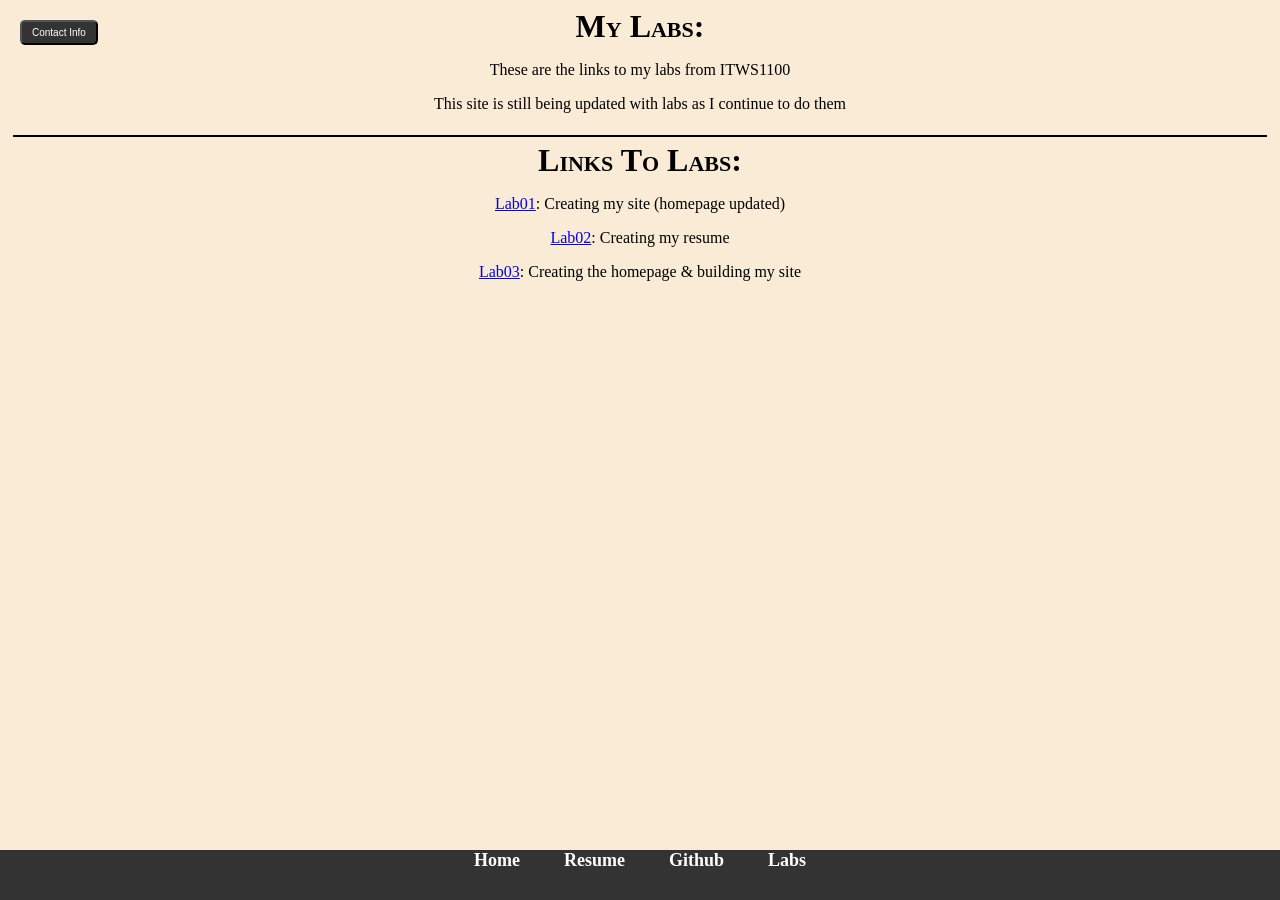
==== labs/lab.html @ 254bd247 "lab 3 lab 3" ====
<!DOCTYPE html>


<html>
  <head>
    <style type ="text/css">
      html {
         width: 100%;
      }
      body{
        background-color:antiquewhite;
        overflow: show;
        padding-bottom: 60px;
      }

      h1 {
         text-align: center;
         margin: 0;
         padding: 0;
         font-variant: small-caps;
      }

      .contactHeader{
        font-variant: small-caps;
        text-align: center;
        font-size: 10;
      }

      .contactText{
        text-align: center;
        font-size: 5;
      }

      p {
        text-align: center;
      }

      .section{
        border-bottom: 2px solid #000;
        margin: 5px;
        padding-top: 3px;
        padding-bottom: 3px;
      }
      
      .box{
        display:flex;
        justify-content: space-between;
        align-items: flex-start;
        flex-direction: column;
      }

      .topbox{
        position:sticky;
        top: 10px;
        left: 1-px;
        background-color: white;
        padding: 1px;
        border: 1px solid black;
        border-radius: 10px;
      }
  
      .dropdown {
        position: absolute;
        top: 20px;
        left: 20px;
      }

  
      .dropButton {
        background-color: #333;
        color: white;
        padding: 5px 10px;
        font-size: 10px;
        cursor: pointer;
        border-radius: 5px;
      }

      
      .dropdownContent {
        display: none;
        position: absolute;
        background-color:aliceblue;
        min-width: 100px;
        padding: 10px;
        border-radius: 10px;
        border: 1px solid black;
      }

      .dropdown:hover .dropdownContent {
        display:block;
      }

      .bottomNavigation {
        position: fixed;
        bottom: 0;
        left: 0px;
        width: 100%;
        background-color: #333;
        text-align: center;
        height: 50px;
      }

      .bottomNavigation a {
        color: white;
        text-decoration: none;
        margin: 20px;
        font-weight: bold;
        font-size: large;
        font: small-caps;
      }

      .bottomNavigation a:hover {
        text-decoration: underline;
      }

      

    </style> 
    <title>
      Labs
    </title>
  </head>
  <body>
    <!--<div class = "box">
      <div class = "topbox">
        <p class = "contactHeader">Contact Info:</p>
        <div class = "contactText">
          <p>Niskayuna, New York, 12309</p>
          <p>518-986-9169</p>
          <p>workml@rpi.edu</p>
        </div>
      </div>
    </div>-->
    <div class="dropdown">
      <button class="dropButton">Contact Info</button>
      <div class="dropdownContent">
        <p>Niskayuna, New York, 12309</p>
        <p>518-986-9169</p>
        <p>workml@rpi.edu</p>
      </div>
    </div>

    <h1>My Labs:</h1>
    <p>These are the links to my labs from ITWS1100</p>
    <p>This site is still being updated with labs as I continue to do them</p>
    <p></p>
    <div class = "section"></div>
    <h1>Links To Labs:</h1>
    <p><a href="http://workmlrpi.eastus.cloudapp.azure.com/iit/labs/lab01/lab01.html">Lab01</a>: Creating my site (homepage updated)</p>
    <p><a href="http://workmlrpi.eastus.cloudapp.azure.com/iit/labs/lab02/lab02.html">Lab02</a>: Creating my resume</p>
    <p><a href="http://workmlrpi.eastus.cloudapp.azure.com/iit/labs/lab03/lab03.html">Lab03</a>: Creating the homepage & building my site</p>
    <nav class="bottomNavigation">
     <a href="http://workmlrpi.eastus.cloudapp.azure.com/iit/">Home</a>
      <a href="http://workmlrpi.eastus.cloudapp.azure.com/iit/labs/lab02/workml-lancelotworkman-resume.html">Resume</a>
      <a href="https://github.com/WhatsRed">Github</a>
      <a href="http://workmlrpi.eastus.cloudapp.azure.com/iit/labs/lab.html">Labs</a>
    </nav>

  </body>
</html>
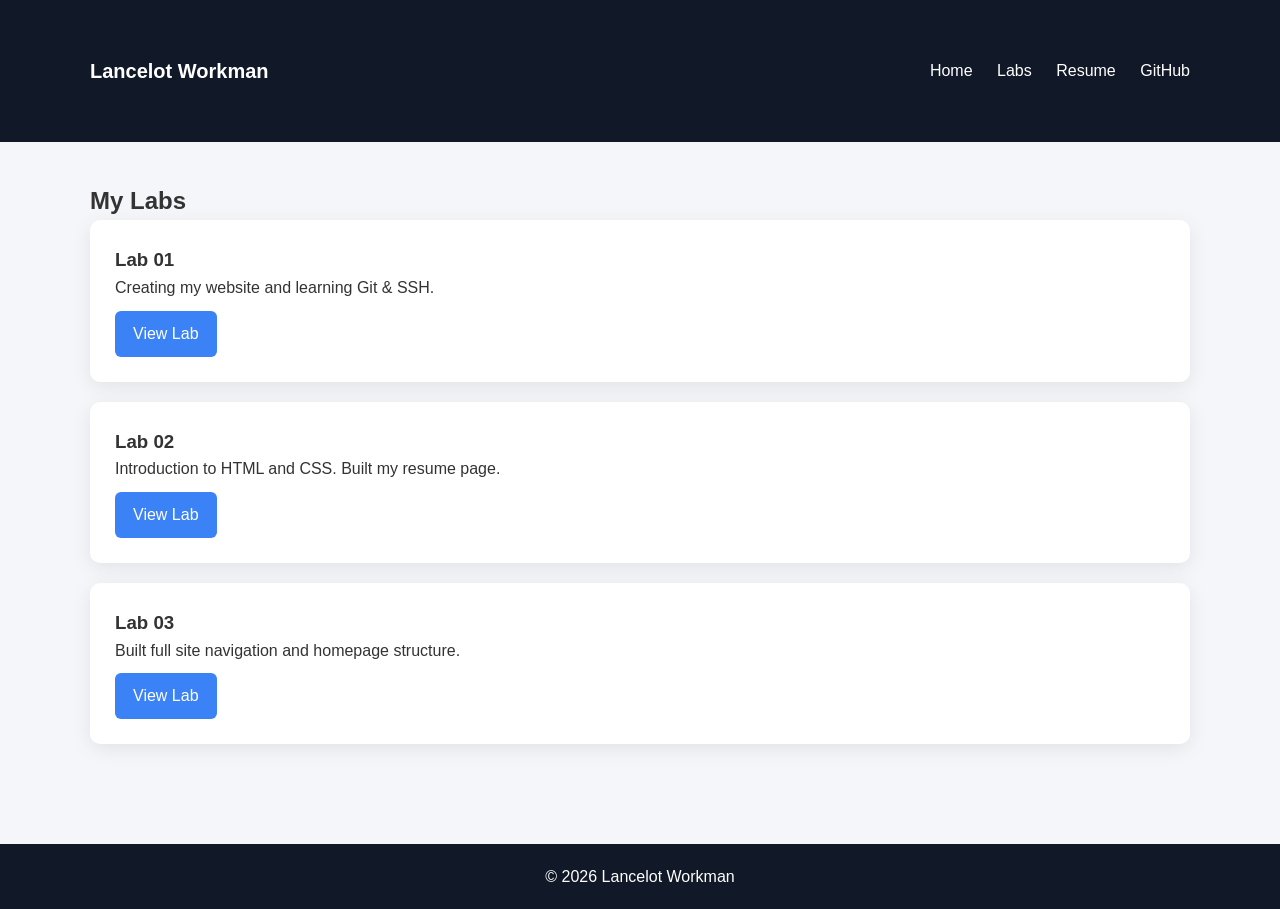
==== commit d9ff84b0: "iteration 1 first" ====
--- a/labs/lab.html
+++ b/labs/lab.html
@@ -1,160 +1,56 @@
 <!DOCTYPE html>
-
-
+<html lang="en">
+<head>
+    <meta charset="UTF-8">
+    <title>Lancelot Workman</title>
+    <link rel="stylesheet" href="../css/style.css">
+</head>
 <html>
   <head>
     <style type ="text/css">
-      html {
-         width: 100%;
-      }
-      body{
-        background-color:antiquewhite;
-        overflow: show;
-        padding-bottom: 60px;
-      }
-
-      h1 {
-         text-align: center;
-         margin: 0;
-         padding: 0;
-         font-variant: small-caps;
-      }
-
-      .contactHeader{
-        font-variant: small-caps;
-        text-align: center;
-        font-size: 10;
-      }
-
-      .contactText{
-        text-align: center;
-        font-size: 5;
-      }
-
-      p {
-        text-align: center;
-      }
-
-      .section{
-        border-bottom: 2px solid #000;
-        margin: 5px;
-        padding-top: 3px;
-        padding-bottom: 3px;
-      }
-      
-      .box{
-        display:flex;
-        justify-content: space-between;
-        align-items: flex-start;
-        flex-direction: column;
-      }
-
-      .topbox{
-        position:sticky;
-        top: 10px;
-        left: 1-px;
-        background-color: white;
-        padding: 1px;
-        border: 1px solid black;
-        border-radius: 10px;
-      }
-  
-      .dropdown {
-        position: absolute;
-        top: 20px;
-        left: 20px;
-      }
-
-  
-      .dropButton {
-        background-color: #333;
-        color: white;
-        padding: 5px 10px;
-        font-size: 10px;
-        cursor: pointer;
-        border-radius: 5px;
-      }
-
-      
-      .dropdownContent {
-        display: none;
-        position: absolute;
-        background-color:aliceblue;
-        min-width: 100px;
-        padding: 10px;
-        border-radius: 10px;
-        border: 1px solid black;
-      }
-
-      .dropdown:hover .dropdownContent {
-        display:block;
-      }
-
-      .bottomNavigation {
-        position: fixed;
-        bottom: 0;
-        left: 0px;
-        width: 100%;
-        background-color: #333;
-        text-align: center;
-        height: 50px;
-      }
-
-      .bottomNavigation a {
-        color: white;
-        text-decoration: none;
-        margin: 20px;
-        font-weight: bold;
-        font-size: large;
-        font: small-caps;
-      }
-
-      .bottomNavigation a:hover {
-        text-decoration: underline;
-      }
-
-      
-
+     
     </style> 
     <title>
-      Labs
+      Labs | Lancelot Workman
     </title>
   </head>
   <body>
-    <!--<div class = "box">
-      <div class = "topbox">
-        <p class = "contactHeader">Contact Info:</p>
-        <div class = "contactText">
-          <p>Niskayuna, New York, 12309</p>
-          <p>518-986-9169</p>
-          <p>workml@rpi.edu</p>
-        </div>
+    <nav class="navbar">
+      <div class="container">
+        <h1>Lancelot Workman</h1>
+          <div class="nav-links">
+              <a href="index.html">Home</a>
+              <a href="labs/lab.html">Labs</a>
+              <a href="labs/lab02/workml-lancelotworkman-resume.html">Resume</a>
+              <a href="https://github.com/WhatsRed">GitHub</a>
+          </div>
       </div>
-    </div>-->
-    <div class="dropdown">
-      <button class="dropButton">Contact Info</button>
-      <div class="dropdownContent">
-        <p>Niskayuna, New York, 12309</p>
-        <p>518-986-9169</p>
-        <p>workml@rpi.edu</p>
-      </div>
+    </nav>
+
+    <section class="container">
+    <h2>My Labs</h2>
+
+    <div class="card">
+        <h3>Lab 01</h3>
+        <p>Creating my website and learning Git & SSH.</p>
+        <a class="btn" href="lab01/lab01.html">View Lab</a>
     </div>
 
-    <h1>My Labs:</h1>
-    <p>These are the links to my labs from ITWS1100</p>
-    <p>This site is still being updated with labs as I continue to do them</p>
-    <p></p>
-    <div class = "section"></div>
-    <h1>Links To Labs:</h1>
-    <p><a href="http://workmlrpi.eastus.cloudapp.azure.com/iit/labs/lab01/lab01.html">Lab01</a>: Creating my site (homepage updated)</p>
-    <p><a href="http://workmlrpi.eastus.cloudapp.azure.com/iit/labs/lab02/lab02.html">Lab02</a>: Creating my resume</p>
-    <p><a href="http://workmlrpi.eastus.cloudapp.azure.com/iit/labs/lab03/lab03.html">Lab03</a>: Creating the homepage & building my site</p>
-    <nav class="bottomNavigation">
-     <a href="http://workmlrpi.eastus.cloudapp.azure.com/iit/">Home</a>
-      <a href="http://workmlrpi.eastus.cloudapp.azure.com/iit/labs/lab02/workml-lancelotworkman-resume.html">Resume</a>
-      <a href="https://github.com/WhatsRed">Github</a>
-      <a href="http://workmlrpi.eastus.cloudapp.azure.com/iit/labs/lab.html">Labs</a>
-    </nav>
+    <div class="card">
+        <h3>Lab 02</h3>
+        <p>Introduction to HTML and CSS. Built my resume page.</p>
+        <a class="btn" href="lab02/lab02.html">View Lab</a>
+    </div>
 
+    <div class="card">
+        <h3>Lab 03</h3>
+        <p>Built full site navigation and homepage structure.</p>
+        <a class="btn" href="lab03/lab03.html">View Lab</a>
+    </div>
+    
+  </section>
+  <footer>
+    © 2026 Lancelot Workman
+    </footer>
   </body>
 </html>
--- a/css/style.css
+++ b/css/style.css
@@ -0,0 +1,103 @@
+/* Reset */
+* {
+    margin: 0;
+    padding: 0;
+    box-sizing: border-box;
+}
+
+body {
+    font-family: 'Segoe UI', Tahoma, Geneva, Verdana, sans-serif;
+    background-color: #f4f6f9;
+    color: #333;
+    line-height: 1.6;
+}
+
+/* Container */
+.container {
+    width: 90%;
+    max-width: 1100px;
+    margin: auto;
+    padding: 40px 0;
+}
+
+/* Navigation */
+.navbar {
+    background: #111827;
+    padding: 15px 0;
+}
+
+.navbar .container {
+    display: flex;
+    justify-content: space-between;
+    align-items: center;
+}
+
+.navbar h1 {
+    color: white;
+    font-size: 20px;
+}
+
+.nav-links a {
+    color: white;
+    text-decoration: none;
+    margin-left: 20px;
+    font-weight: 500;
+}
+
+.nav-links a:hover {
+    color: #3b82f6;
+}
+
+/* Hero Section */
+.hero {
+    padding: 80px 0;
+    text-align: center;
+}
+
+.hero h2 {
+    font-size: 36px;
+    margin-bottom: 15px;
+}
+
+.hero p {
+    font-size: 18px;
+    color: #555;
+}
+
+/* Cards */
+.card {
+    background: white;
+    padding: 25px;
+    border-radius: 10px;
+    box-shadow: 0 5px 20px rgba(0,0,0,0.08);
+    margin-bottom: 20px;
+    transition: 0.3s;
+}
+
+.card:hover {
+    transform: translateY(-5px);
+}
+
+/* Footer */
+footer {
+    text-align: center;
+    padding: 20px;
+    background: #111827;
+    color: white;
+    margin-top: 40px;
+}
+
+/* Buttons */
+.btn {
+    display: inline-block;
+    background: #3b82f6;
+    color: white;
+    padding: 10px 18px;
+    border-radius: 6px;
+    text-decoration: none;
+    margin-top: 10px;
+}
+
+.btn:hover {
+    background: #2563eb;
+}
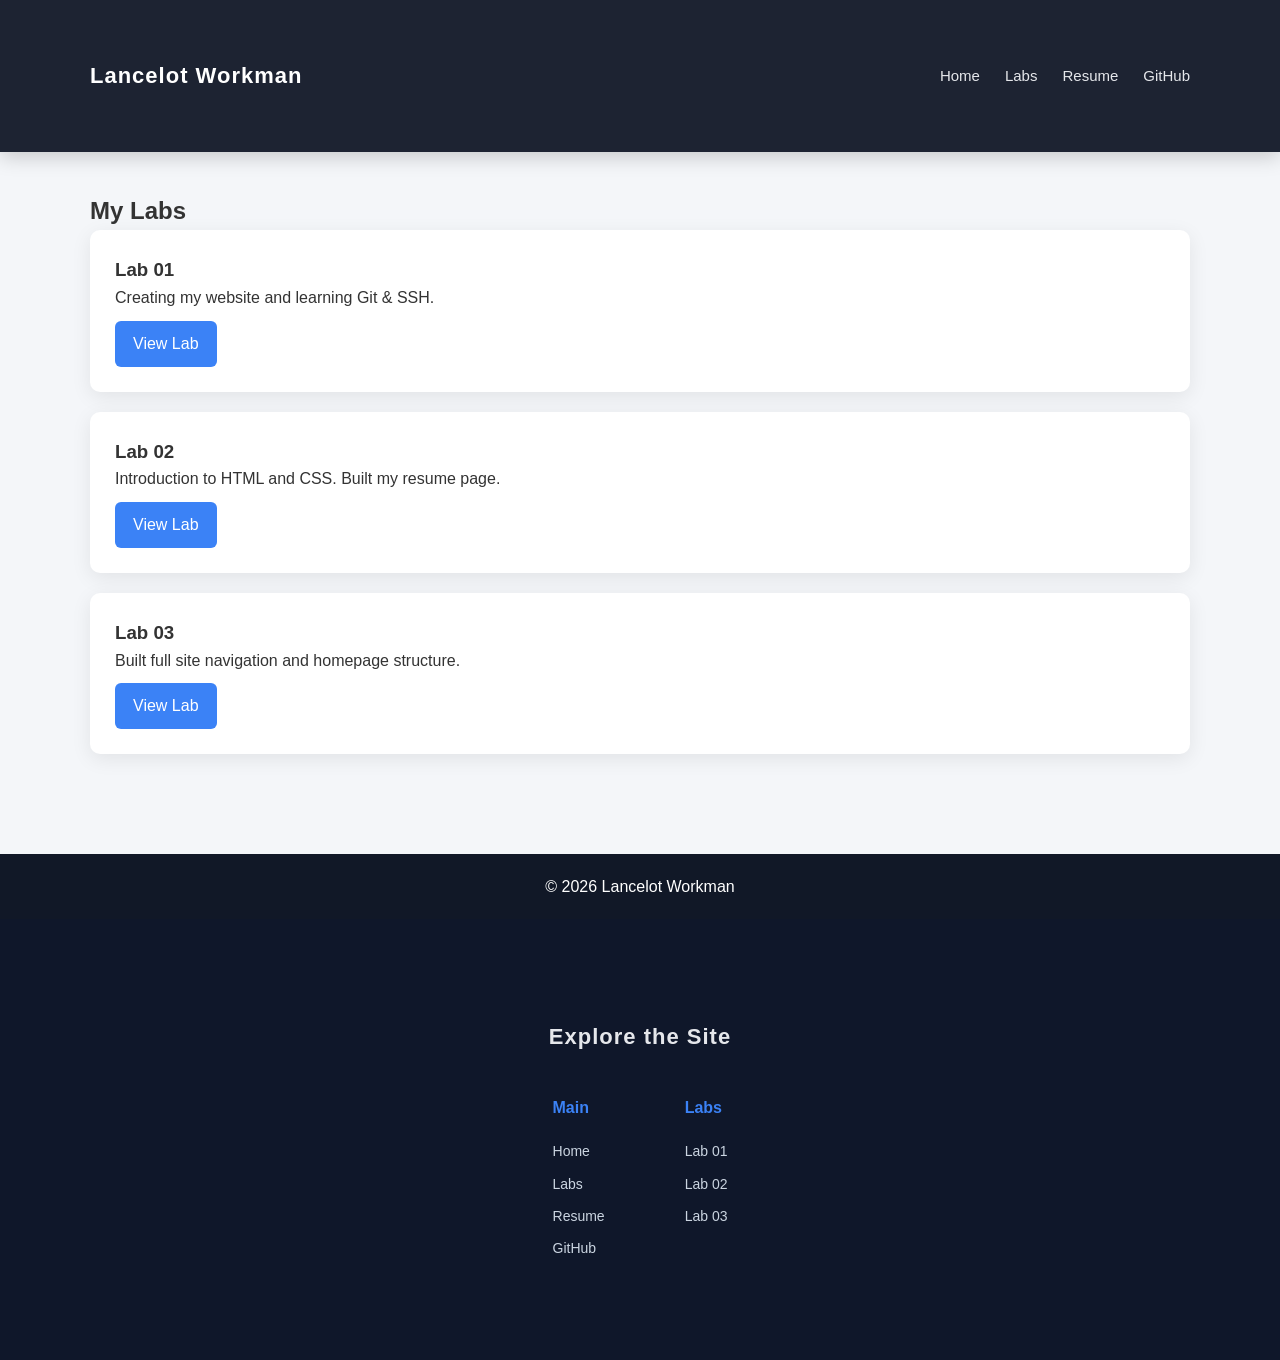
==== commit 49f3a4a9: "iteration 1 commit 4 - adding directory ignore previous statement saying iteration 33" ====
--- a/labs/lab.html
+++ b/labs/lab.html
@@ -51,6 +51,30 @@
   </section>
   <footer>
     © 2026 Lancelot Workman
-    </footer>
+  </footer>
+  <section class="site-map">
+    <div class="container">
+        <h3>Explore the Site</h3>
+        <div class="site-map-grid">
+
+            <div>
+                <h4>Main</h4>
+                <a href="../../index.html">Home</a>
+                <a href="../lab.html">Labs</a>
+                <a href="../lab02/workml-lancelotworkman-resume.html">Resume</a>
+                <a href="https://github.com/WhatsRed">GitHub</a>
+            </div>
+
+            <div>
+                <h4>Labs</h4>
+                <a href="../lab01/lab01.html">Lab 01</a>
+                <a href="../lab02/lab02.html">Lab 02</a>
+                <a href="../lab03/lab03.html">Lab 03</a>
+            </div>
+
+        </div>
+    </div>
+  </section>
+
   </body>
 </html>
--- a/css/style.css
+++ b/css/style.css
@@ -20,10 +20,17 @@
     padding: 40px 0;
 }
 
-/* Navigation */
+/* ========================= */
+/* Enhanced Navigation Bar   */
+/* ========================= */
+
 .navbar {
-    background: #111827;
-    padding: 15px 0;
+    background: rgba(17, 24, 39, 0.95);
+    backdrop-filter: blur(8px);
+    padding: 18px 0;
+    box-shadow: 0 4px 20px rgba(0, 0, 0, 0.2);
+    position: relative;
+    z-index: 100;
 }
 
 .navbar .container {
@@ -34,19 +41,49 @@
 
 .navbar h1 {
     color: white;
-    font-size: 20px;
-}
-
+    font-size: 22px;
+    font-weight: 600;
+    letter-spacing: 1px;
+}
+
+/* Nav Links Container */
+.nav-links {
+    display: flex;
+    gap: 25px;
+}
+
+/* Individual Links */
 .nav-links a {
-    color: white;
+    position: relative;
+    color: #e5e7eb;
     text-decoration: none;
-    margin-left: 20px;
     font-weight: 500;
-}
-
+    font-size: 15px;
+    padding: 6px 0;
+    transition: all 0.3s ease;
+}
+
+/* Hover Effect */
 .nav-links a:hover {
     color: #3b82f6;
 }
+
+/* Animated Underline */
+.nav-links a::after {
+    content: "";
+    position: absolute;
+    left: 0;
+    bottom: -4px;
+    width: 0%;
+    height: 2px;
+    background: #3b82f6;
+    transition: width 0.3s ease;
+}
+
+.nav-links a:hover::after {
+    width: 100%;
+}
+
 
 /* Hero Section */
 .hero {
@@ -101,3 +138,172 @@
 .btn:hover {
     background: #2563eb;
 }
+/* ========================= */
+/* Welcome Animation Section */
+/* ========================= */
+
+.welcome {
+    height: 100vh;
+    background: linear-gradient(-45deg, #111827, #1e3a8a, #2563eb, #0f172a);
+    background-size: 400% 400%;
+    animation: gradientMove 12s ease infinite;
+    display: flex;
+    justify-content: center;
+    align-items: center;
+    text-align: center;
+    color: white;
+}
+
+.welcome-content {
+    animation: fadeUp 1.5s ease forwards;
+    opacity: 0;
+}
+
+.welcome-title {
+    font-size: 60px;
+    font-weight: 700;
+    letter-spacing: 3px;
+}
+
+.welcome-name {
+    font-size: 32px;
+    margin-top: 10px;
+    font-weight: 400;
+}
+
+.welcome-subtitle {
+    margin-top: 15px;
+    font-size: 18px;
+    opacity: 0.9;
+}
+
+/* Scroll Arrow */
+.scroll-indicator {
+    margin: 40px auto 0;
+    width: 25px;
+    height: 40px;
+    border: 2px solid white;
+    border-radius: 20px;
+    position: relative;
+}
+
+.scroll-indicator::after {
+    content: '';
+    width: 4px;
+    height: 8px;
+    background: white;
+    position: absolute;
+    top: 8px;
+    left: 50%;
+    transform: translateX(-50%);
+    border-radius: 2px;
+    animation: scrollDown 2s infinite;
+}
+
+/* Animations */
+
+@keyframes fadeUp {
+    to {
+        opacity: 1;
+        transform: translateY(0);
+    }
+    from {
+        opacity: 0;
+        transform: translateY(30px);
+    }
+}
+
+@keyframes gradientMove {
+    0% { background-position: 0% 50%; }
+    50% { background-position: 100% 50%; }
+    100% { background-position: 0% 50%; }
+}
+
+@keyframes scrollDown {
+    0% { opacity: 0; top: 8px; }
+    50% { opacity: 1; }
+    100% { opacity: 0; top: 20px; }
+}
+/* =================================== */
+/* Homepage-only Animation Adjustments */
+/* =================================== */
+
+.home .navbar {
+    position: relative;
+    z-index: 10;
+}
+
+/* Fullscreen welcome */
+.home .welcome {
+    height: 100vh;
+    background: linear-gradient(-45deg, #111827, #1e3a8a, #2563eb, #0f172a);
+    background-size: 400% 400%;
+    animation: gradientMove 12s ease infinite;
+    display: flex;
+    justify-content: center;
+    align-items: center;
+    text-align: center;
+    color: white;
+}
+
+/* Fade in animation */
+.home .welcome-content {
+    animation: fadeUp 1.8s ease forwards;
+    opacity: 0;
+}
+
+/* Smooth transition into rest of page */
+.home .hero {
+    margin-top: 0;
+}
+/* ========================= */
+/* Footer Site Map Section   */
+/* ========================= */
+
+.site-map {
+    background: #0f172a;
+    color: #e5e7eb;
+    padding: 60px 0;
+    margin-top: 0;
+}
+
+.site-map h3 {
+    text-align: center;
+    margin-bottom: 40px;
+    font-size: 22px;
+    font-weight: 600;
+    letter-spacing: 1px;
+}
+
+.site-map-grid {
+    display: flex;
+    justify-content: center;
+    gap: 80px;
+    flex-wrap: wrap;
+}
+
+.site-map-grid div {
+    display: flex;
+    flex-direction: column;
+    gap: 10px;
+}
+
+.site-map-grid h4 {
+    color: #3b82f6;
+    margin-bottom: 10px;
+    font-size: 16px;
+    font-weight: 600;
+}
+
+.site-map-grid a {
+    color: #cbd5e1;
+    text-decoration: none;
+    font-size: 14px;
+    transition: all 0.3s ease;
+}
+
+.site-map-grid a:hover {
+    color: #3b82f6;
+    transform: translateX(4px);
+}
+
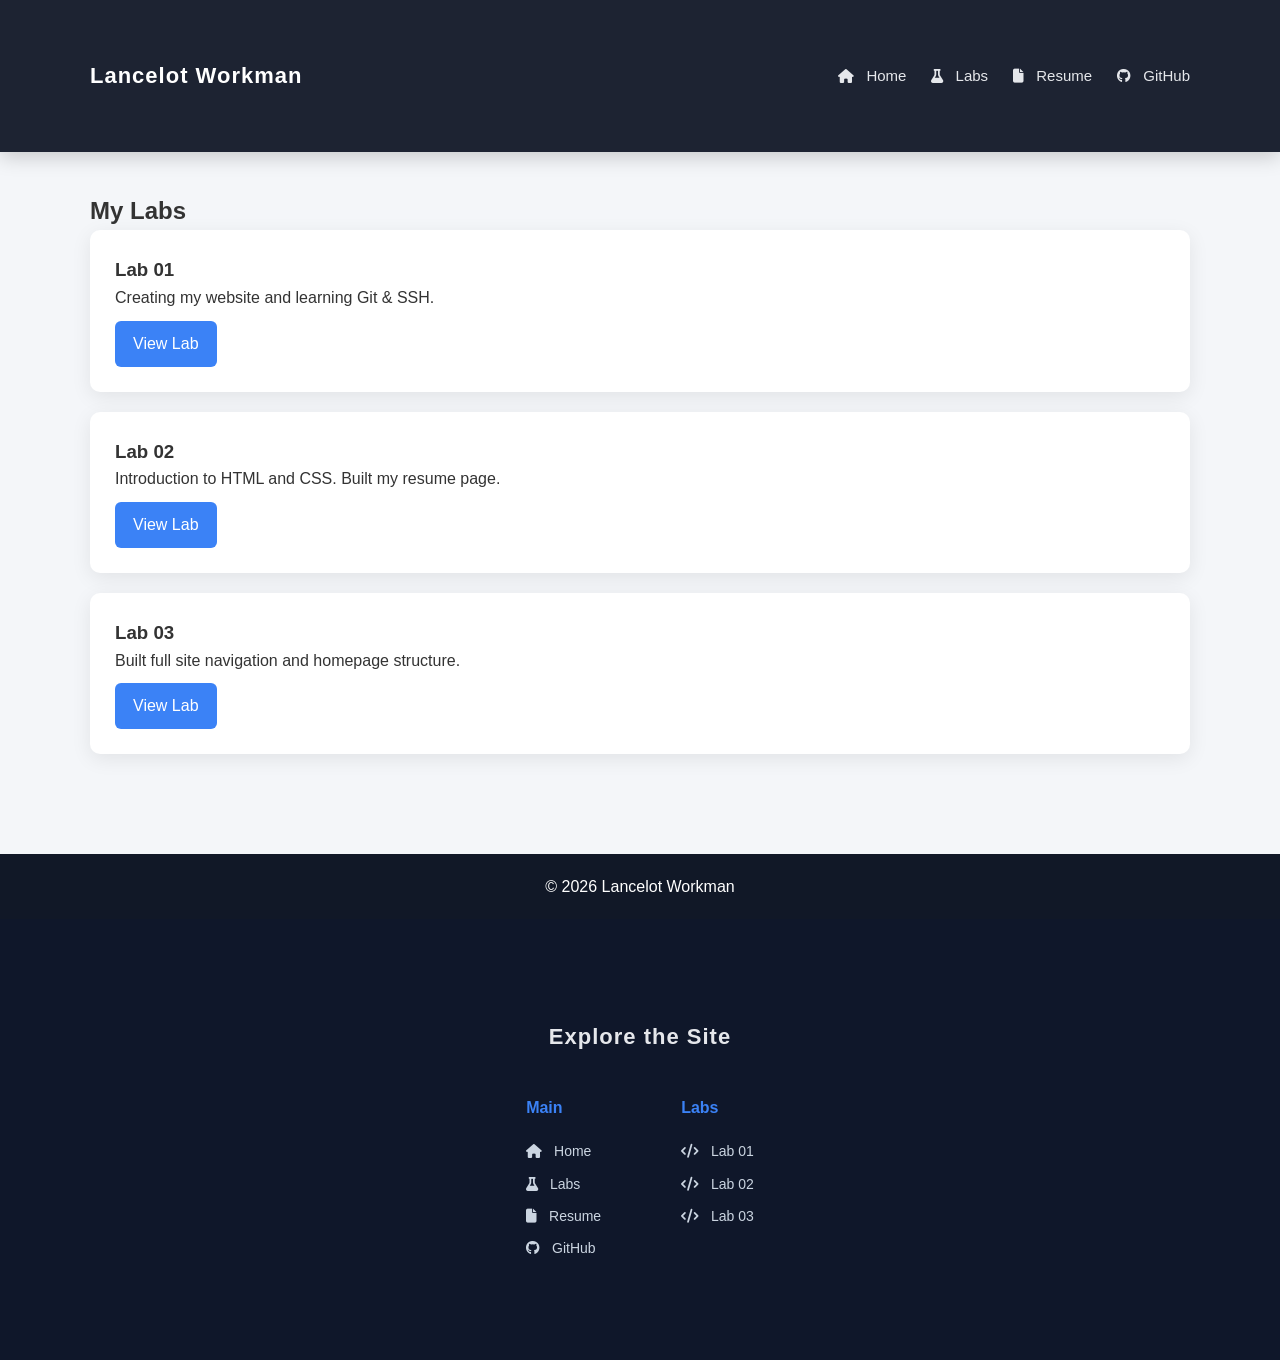
==== commit 4221c9cb: "iteration 1 commit 5 - adding icons last commit for enhancing site UI" ====
--- a/labs/lab.html
+++ b/labs/lab.html
@@ -4,6 +4,7 @@
     <meta charset="UTF-8">
     <title>Lancelot Workman</title>
     <link rel="stylesheet" href="../css/style.css">
+    <link rel="stylesheet" href="https://cdnjs.cloudflare.com/ajax/libs/font-awesome/6.5.0/css/all.min.css">
 </head>
 <html>
   <head>
@@ -19,10 +20,11 @@
       <div class="container">
         <h1>Lancelot Workman</h1>
           <div class="nav-links">
-              <a href="index.html">Home</a>
-              <a href="labs/lab.html">Labs</a>
-              <a href="labs/lab02/workml-lancelotworkman-resume.html">Resume</a>
-              <a href="https://github.com/WhatsRed">GitHub</a>
+            <a href="index.html"><i class="fa-solid fa-house"></i> Home</a>
+            <a href="labs/lab.html"><i class="fa-solid fa-flask"></i> Labs</a>
+            <a href="labs/lab02/workml-lancelotworkman-resume.html"><i class="fa-solid fa-file"></i> Resume</a>
+            <a href="https://github.com/WhatsRed"><i class="fa-brands fa-github"></i> GitHub</a>
+
           </div>
       </div>
     </nav>
@@ -59,17 +61,17 @@
 
             <div>
                 <h4>Main</h4>
-                <a href="../../index.html">Home</a>
-                <a href="../lab.html">Labs</a>
-                <a href="../lab02/workml-lancelotworkman-resume.html">Resume</a>
-                <a href="https://github.com/WhatsRed">GitHub</a>
+                <a href="index.html"><i class="fa-solid fa-house"></i> Home</a>
+                <a href="labs/lab.html"><i class="fa-solid fa-flask"></i> Labs</a>
+                <a href="labs/lab02/workml-lancelotworkman-resume.html"><i class="fa-solid fa-file"></i> Resume</a>
+                <a href="https://github.com/WhatsRed"><i class="fa-brands fa-github"></i> GitHub</a>
             </div>
 
             <div>
                 <h4>Labs</h4>
-                <a href="../lab01/lab01.html">Lab 01</a>
-                <a href="../lab02/lab02.html">Lab 02</a>
-                <a href="../lab03/lab03.html">Lab 03</a>
+                <a href="labs/lab01/lab01.html"><i class="fa-solid fa-code"></i> Lab 01</a>
+                <a href="labs/lab02/lab02.html"><i class="fa-solid fa-code"></i> Lab 02</a>
+                <a href="labs/lab03/lab03.html"><i class="fa-solid fa-code"></i> Lab 03</a>
             </div>
 
         </div>
--- a/css/style.css
+++ b/css/style.css
@@ -306,4 +306,20 @@
     color: #3b82f6;
     transform: translateX(4px);
 }
-
+/* ========================= */
+/* Icon Styling Enhancements */
+/* ========================= */
+
+.nav-links a i,
+.site-map-grid a i {
+    margin-right: 8px;
+    font-size: 14px;
+    transition: transform 0.3s ease;
+}
+
+/* Subtle icon animation on hover */
+.nav-links a:hover i,
+.site-map-grid a:hover i {
+    transform: scale(1.2);
+}
+
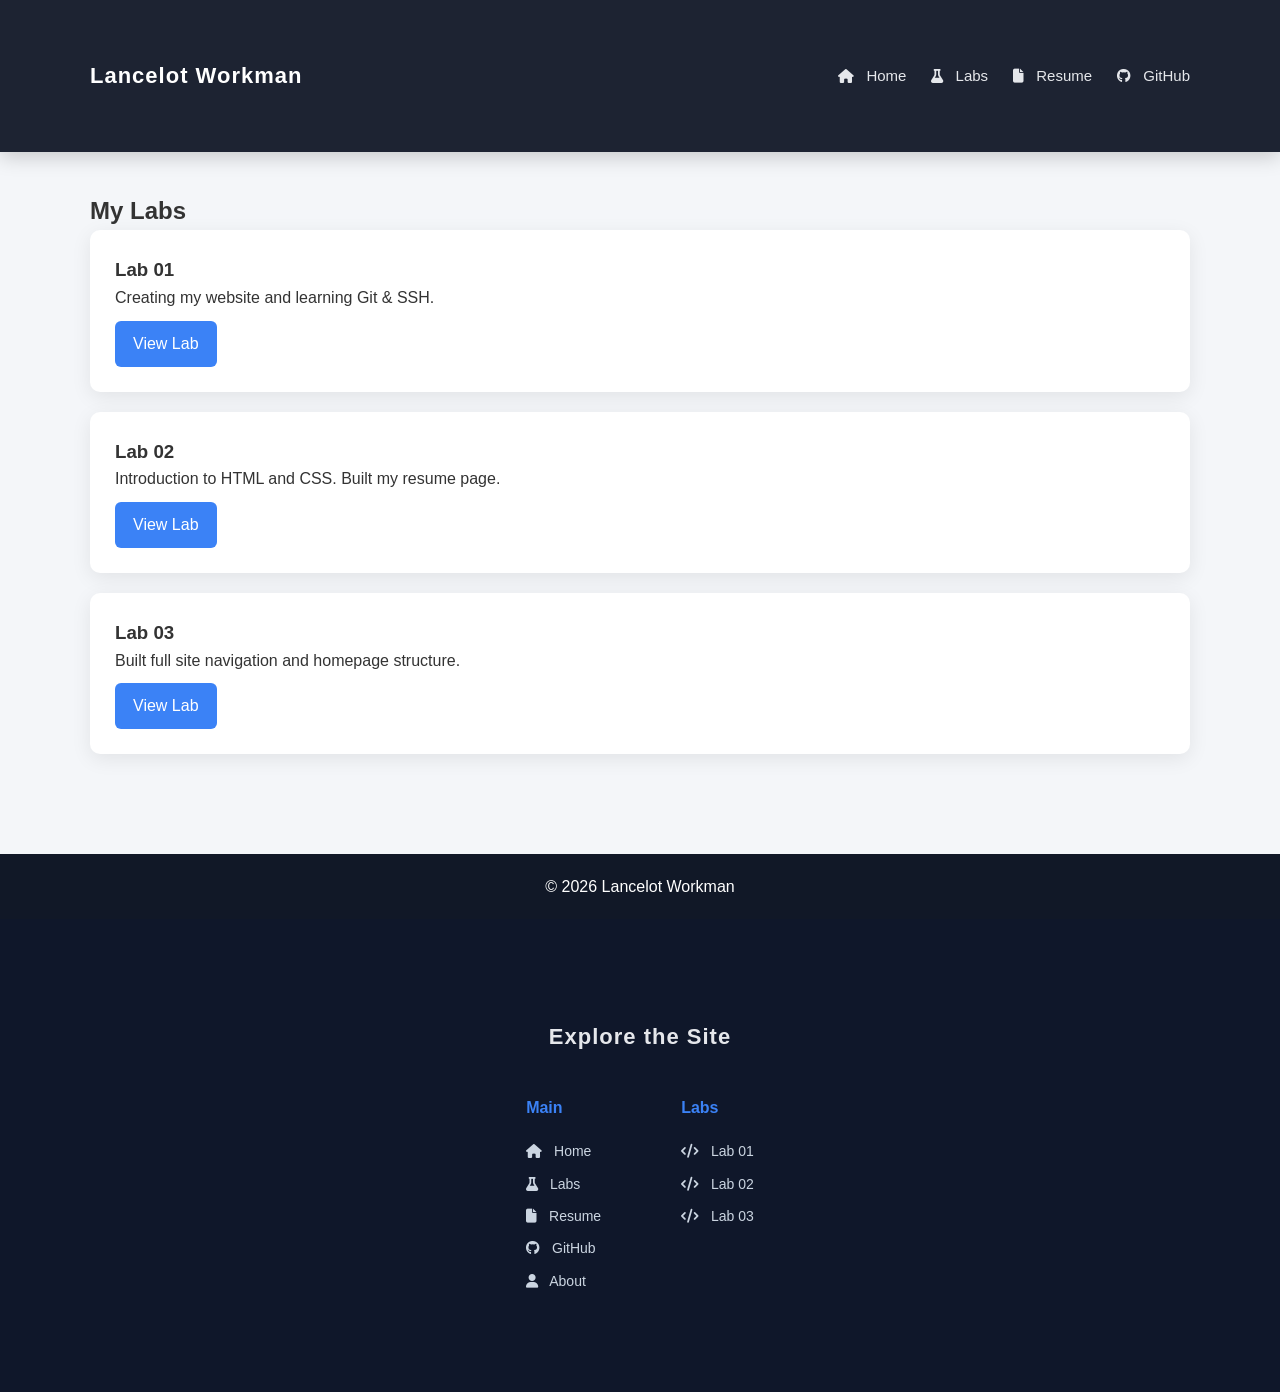
==== commit f1ffd502: "iteration 3 - commit 1 - new about me page created a new about  me page" ====
--- a/labs/lab.html
+++ b/labs/lab.html
@@ -65,6 +65,8 @@
                 <a href="labs/lab.html"><i class="fa-solid fa-flask"></i> Labs</a>
                 <a href="labs/lab02/workml-lancelotworkman-resume.html"><i class="fa-solid fa-file"></i> Resume</a>
                 <a href="https://github.com/WhatsRed"><i class="fa-brands fa-github"></i> GitHub</a>
+                <a href="../personal/about.html"><i class="fa-solid fa-user"></i> About</a>
+
             </div>
 
             <div>
--- a/css/style.css
+++ b/css/style.css
@@ -142,6 +142,11 @@
 /* Welcome Animation Section */
 /* ========================= */
 
+html {
+    scroll-behavior: smooth;
+}
+
+
 .welcome {
     height: 100vh;
     background: linear-gradient(-45deg, #111827, #1e3a8a, #2563eb, #0f172a);
@@ -159,11 +164,14 @@
     opacity: 0;
 }
 
-.welcome-title {
-    font-size: 60px;
-    font-weight: 700;
+.welcome-tagline {
+    font-size: 22px;
+    font-weight: 500;
+    text-transform: uppercase;
     letter-spacing: 3px;
-}
+    opacity: 0.85;
+}
+
 
 .welcome-name {
     font-size: 32px;
@@ -172,10 +180,30 @@
 }
 
 .welcome-subtitle {
-    margin-top: 15px;
-    font-size: 18px;
-    opacity: 0.9;
-}
+    margin-top: 12px;
+    font-size: 16px;
+    letter-spacing: 1px;
+    opacity: 0.8;
+}
+
+/* Smooth fade out for opening screen */
+.fade-out {
+    animation: fadeAway 1.2s ease forwards;
+    pointer-events: none;
+}
+
+
+@keyframes fadeAway {
+    to {
+        opacity: 0;
+        transform: scale(1.02);
+    }
+    from {
+        opacity: 1;
+        transform: scale(1);
+    }
+}
+
 
 /* Scroll Arrow */
 .scroll-indicator {
@@ -323,3 +351,28 @@
     transform: scale(1.2);
 }
 
+/* RPI Link Styling */
+.rpi-link {
+    color: #aed4ff;
+    text-decoration: none;
+    font-weight: 500;
+    border-bottom: 1px solid transparent;
+    transition: all 0.3s ease;
+}
+
+.rpi-link:hover {
+    color: #7eadff;
+    border-bottom: 1px solid #ffffff;
+}
+.rpi-link2 {
+    color: #4d4d4d;
+    text-decoration: none;
+    font-weight: 500;
+    border-bottom: 1px solid transparent;
+    transition: all 0.3s ease;
+}
+
+.rpi-link2:hover {
+    color: #5272ff;
+    border-bottom: 1px solid #ffffff;
+}
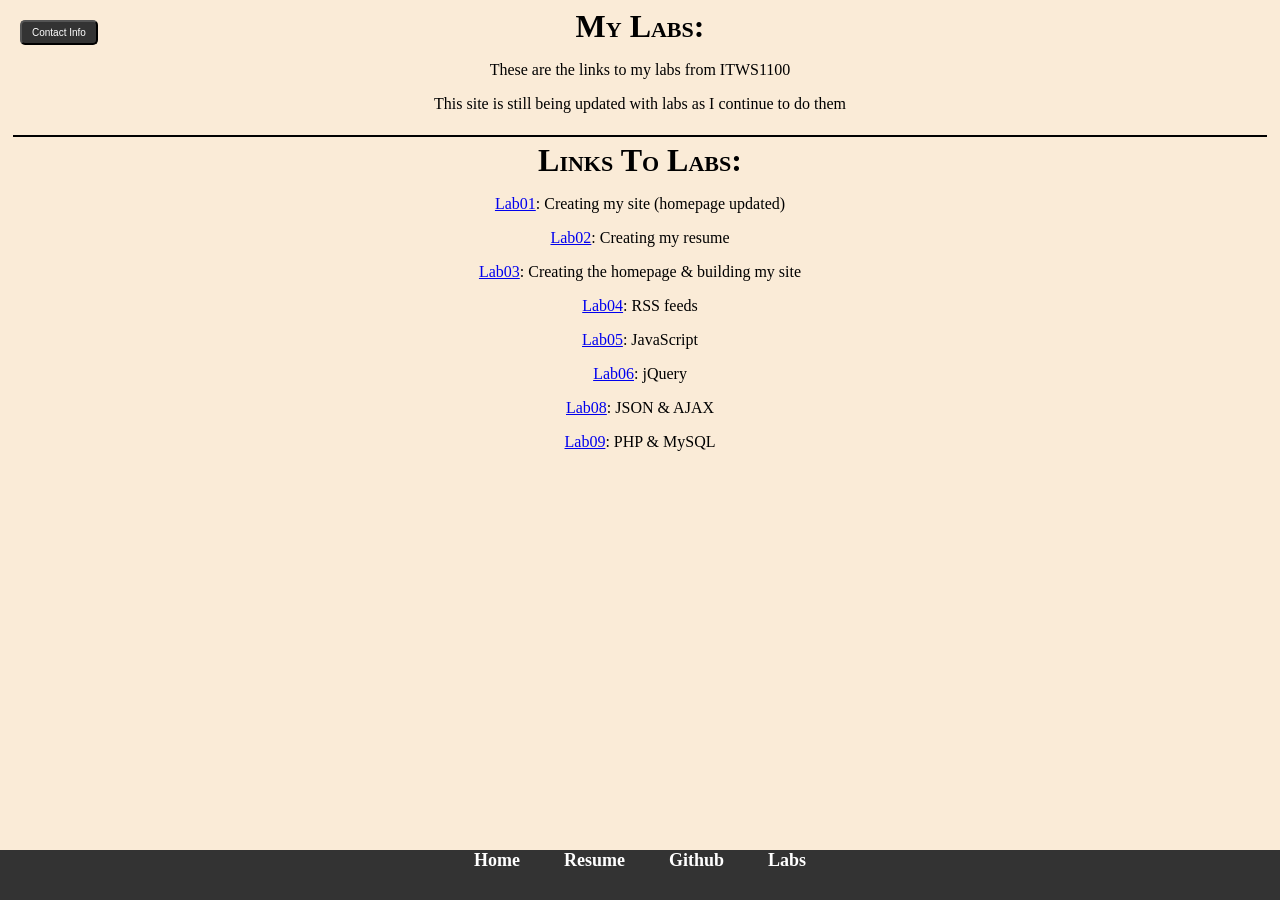
==== commit 41d1b689: "labs.html updated updated lab list" ====
--- a/labs/lab.html
+++ b/labs/lab.html
@@ -1,84 +1,165 @@
 <!DOCTYPE html>
-<html lang="en">
-<head>
-    <meta charset="UTF-8">
-    <title>Lancelot Workman</title>
-    <link rel="stylesheet" href="../css/style.css">
-    <link rel="stylesheet" href="https://cdnjs.cloudflare.com/ajax/libs/font-awesome/6.5.0/css/all.min.css">
-</head>
+
+
 <html>
   <head>
     <style type ="text/css">
-     
+      html {
+         width: 100%;
+      }
+      body{
+        background-color:antiquewhite;
+        overflow: show;
+        padding-bottom: 60px;
+      }
+
+      h1 {
+         text-align: center;
+         margin: 0;
+         padding: 0;
+         font-variant: small-caps;
+      }
+
+      .contactHeader{
+        font-variant: small-caps;
+        text-align: center;
+        font-size: 10;
+      }
+
+      .contactText{
+        text-align: center;
+        font-size: 5;
+      }
+
+      p {
+        text-align: center;
+      }
+
+      .section{
+        border-bottom: 2px solid #000;
+        margin: 5px;
+        padding-top: 3px;
+        padding-bottom: 3px;
+      }
+      
+      .box{
+        display:flex;
+        justify-content: space-between;
+        align-items: flex-start;
+        flex-direction: column;
+      }
+
+      .topbox{
+        position:sticky;
+        top: 10px;
+        left: 1-px;
+        background-color: white;
+        padding: 1px;
+        border: 1px solid black;
+        border-radius: 10px;
+      }
+  
+      .dropdown {
+        position: absolute;
+        top: 20px;
+        left: 20px;
+      }
+
+  
+      .dropButton {
+        background-color: #333;
+        color: white;
+        padding: 5px 10px;
+        font-size: 10px;
+        cursor: pointer;
+        border-radius: 5px;
+      }
+
+      
+      .dropdownContent {
+        display: none;
+        position: absolute;
+        background-color:aliceblue;
+        min-width: 100px;
+        padding: 10px;
+        border-radius: 10px;
+        border: 1px solid black;
+      }
+
+      .dropdown:hover .dropdownContent {
+        display:block;
+      }
+
+      .bottomNavigation {
+        position: fixed;
+        bottom: 0;
+        left: 0px;
+        width: 100%;
+        background-color: #333;
+        text-align: center;
+        height: 50px;
+      }
+
+      .bottomNavigation a {
+        color: white;
+        text-decoration: none;
+        margin: 20px;
+        font-weight: bold;
+        font-size: large;
+        font: small-caps;
+      }
+
+      .bottomNavigation a:hover {
+        text-decoration: underline;
+      }
+
+      
+
     </style> 
     <title>
-      Labs | Lancelot Workman
+      Labs
     </title>
   </head>
   <body>
-    <nav class="navbar">
-      <div class="container">
-        <h1>Lancelot Workman</h1>
-          <div class="nav-links">
-            <a href="index.html"><i class="fa-solid fa-house"></i> Home</a>
-            <a href="labs/lab.html"><i class="fa-solid fa-flask"></i> Labs</a>
-            <a href="labs/lab02/workml-lancelotworkman-resume.html"><i class="fa-solid fa-file"></i> Resume</a>
-            <a href="https://github.com/WhatsRed"><i class="fa-brands fa-github"></i> GitHub</a>
-
-          </div>
+    <!--<div class = "box">
+      <div class = "topbox">
+        <p class = "contactHeader">Contact Info:</p>
+        <div class = "contactText">
+          <p>Niskayuna, New York, 12309</p>
+          <p>518-986-9169</p>
+          <p>workml@rpi.edu</p>
+        </div>
       </div>
-    </nav>
-
-    <section class="container">
-    <h2>My Labs</h2>
-
-    <div class="card">
-        <h3>Lab 01</h3>
-        <p>Creating my website and learning Git & SSH.</p>
-        <a class="btn" href="lab01/lab01.html">View Lab</a>
+    </div>-->
+    <div class="dropdown">
+      <button class="dropButton">Contact Info</button>
+      <div class="dropdownContent">
+        <p>Niskayuna, New York, 12309</p>
+        <p>518-986-9169</p>
+        <p>workml@rpi.edu</p>
+      </div>
     </div>
 
-    <div class="card">
-        <h3>Lab 02</h3>
-        <p>Introduction to HTML and CSS. Built my resume page.</p>
-        <a class="btn" href="lab02/lab02.html">View Lab</a>
-    </div>
-
-    <div class="card">
-        <h3>Lab 03</h3>
-        <p>Built full site navigation and homepage structure.</p>
-        <a class="btn" href="lab03/lab03.html">View Lab</a>
-    </div>
-    
-  </section>
-  <footer>
-    © 2026 Lancelot Workman
-  </footer>
-  <section class="site-map">
-    <div class="container">
-        <h3>Explore the Site</h3>
-        <div class="site-map-grid">
-
-            <div>
-                <h4>Main</h4>
-                <a href="index.html"><i class="fa-solid fa-house"></i> Home</a>
-                <a href="labs/lab.html"><i class="fa-solid fa-flask"></i> Labs</a>
-                <a href="labs/lab02/workml-lancelotworkman-resume.html"><i class="fa-solid fa-file"></i> Resume</a>
-                <a href="https://github.com/WhatsRed"><i class="fa-brands fa-github"></i> GitHub</a>
-                <a href="../personal/about.html"><i class="fa-solid fa-user"></i> About</a>
-
-            </div>
-
-            <div>
-                <h4>Labs</h4>
-                <a href="labs/lab01/lab01.html"><i class="fa-solid fa-code"></i> Lab 01</a>
-                <a href="labs/lab02/lab02.html"><i class="fa-solid fa-code"></i> Lab 02</a>
-                <a href="labs/lab03/lab03.html"><i class="fa-solid fa-code"></i> Lab 03</a>
-            </div>
-
-        </div>
-    </div>
-  </section>
+    <h1>My Labs:</h1>
+    <p>These are the links to my labs from ITWS1100</p>
+    <p>This site is still being updated with labs as I continue to do them</p>
+    <p></p>
+    <div class = "section"></div>
+    <h1>Links To Labs:</h1>
+    <p><a href="http://workmlrpi.eastus.cloudapp.azure.com/iit/labs/lab01/lab01.html">Lab01</a>: Creating my site (homepage updated)</p>
+    <p><a href="http://workmlrpi.eastus.cloudapp.azure.com/iit/labs/lab02/lab02.html">Lab02</a>: Creating my resume</p>
+    <p><a href="http://workmlrpi.eastus.cloudapp.azure.com/iit/labs/lab03/lab03.html">Lab03</a>: Creating the homepage & building my site</p>
+    <p><a href="http://workmlrpi.eastus.cloudapp.azure.com/iit/labs/lab04/lab04.html">Lab04</a>: RSS feeds</p>
+    <p><a href="http://workmlrpi.eastus.cloudapp.azure.com/iit/labs/lab05/lab05.html">Lab05</a>: JavaScript</p>
+    <p><a href="http://workmlrpi.eastus.cloudapp.azure.com/iit/labs/lab06/lab06.html">Lab06</a>: jQuery</p>
+    <p><a href="http://workmlrpi.eastus.cloudapp.azure.com/iit/labs/lab08/lab07.html">Lab08</a>: JSON & AJAX</p>
+    <p><a href="http://workmlrpi.eastus.cloudapp.azure.com/iit/labs/lab09/lab07.html">Lab09</a>: PHP & MySQL</p>
+    <nav class="bottomNavigation">
+     <a href="http://workmlrpi.eastus.cloudapp.azure.com/iit/">Home</a>
+      <a href="http://workmlrpi.eastus.cloudapp.azure.com/iit/labs/lab02/workml-lancelotworkman-resume.html">Resume</a>
+      <a href="https://github.com/WhatsRed">Github</a>
+      <a href="http://workmlrpi.eastus.cloudapp.azure.com/iit/labs/lab.html">Labs</a>
+    </nav>
 
   </body>
 </html>
